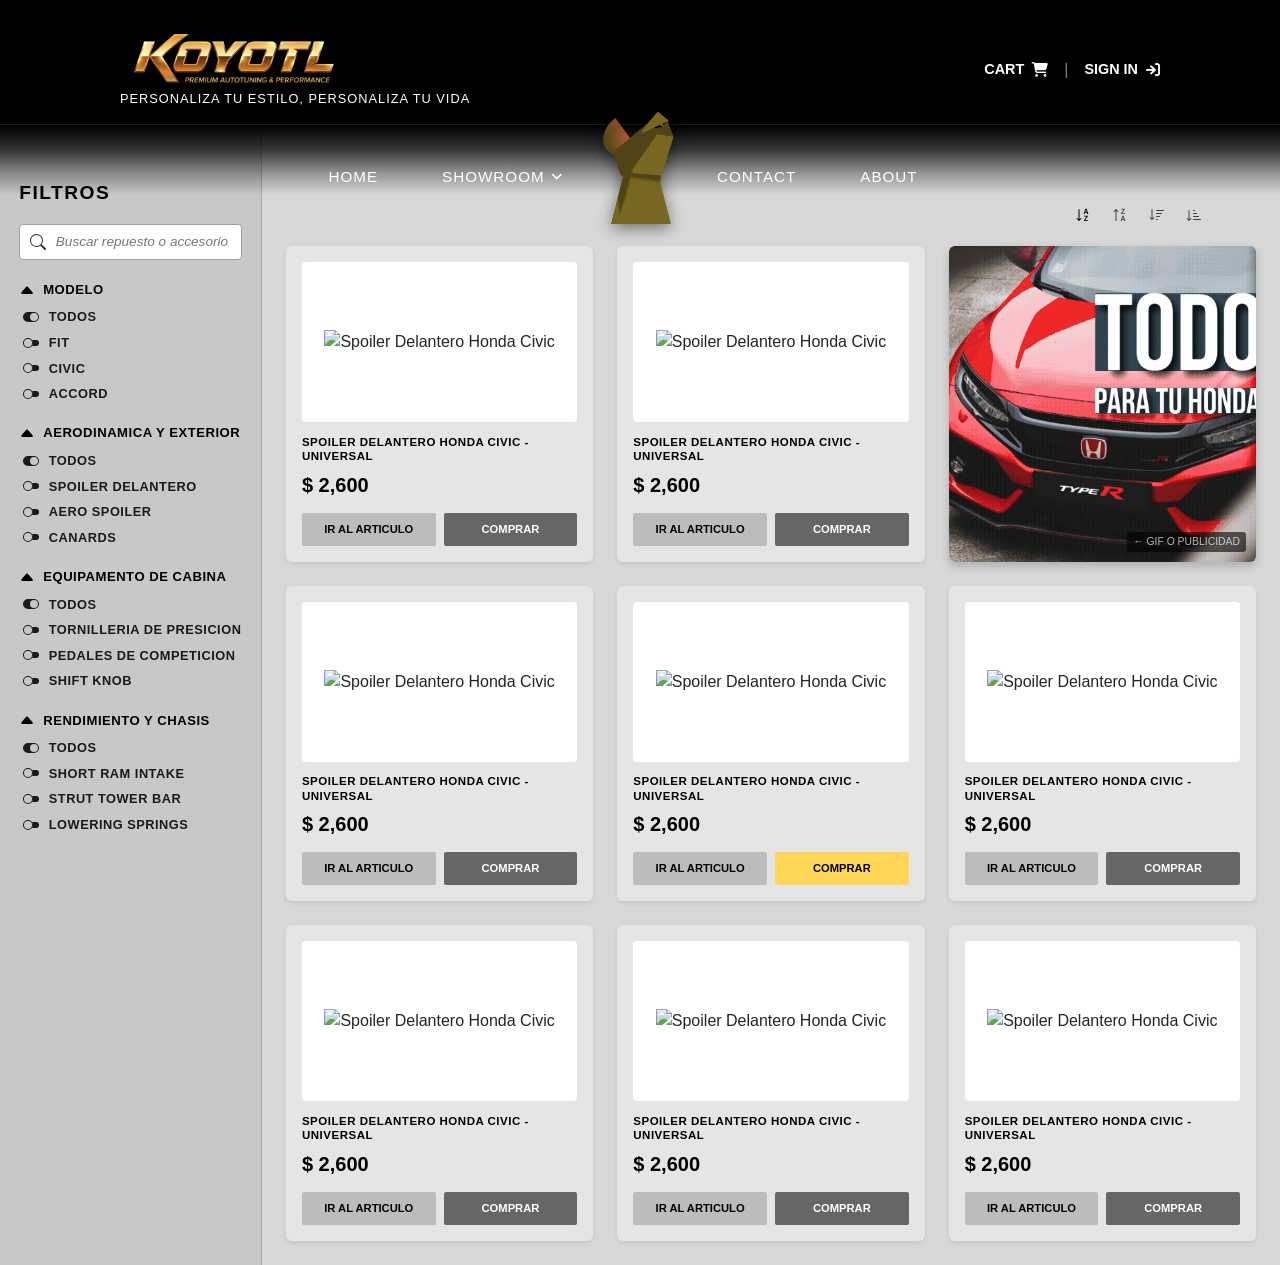
==== showroom.html @ 36fbeedf "avance general" ====
<!doctype html>
<html lang="en">
  <head>
    <meta charset="UTF-8" />
    <meta name="viewport" content="width=device-width, initial-scale=1.0" />
    <link
      rel="stylesheet"
      href="https://cdnjs.cloudflare.com/ajax/libs/font-awesome/6.5.1/css/all.min.css"
    />
    <link rel="stylesheet" href="css/bootstrap.min.css" />
    <link rel="stylesheet" href="css/styles.css" />
    <link rel="stylesheet" href="css/showroom.css" />
    <title>Showroom | koyotl</title>
  </head>
  <body>
    <header class="header-koyotl position-relative">
      <!-- ==========================================
       1. TOP BAR (Barra Negra Superior)
       ========================================== -->
      <div class="top-bar bg-black text-white py-3 px-4">
        <div
          class="container-fluid d-flex flex-column flex-md-row justify-content-between align-items-center gap-3 barra-content"
        >
          <!-- Lado Izquierdo: Logo Koyotl + Slogan -->
          <div
            class="contenedor-headerL d-flex flex-column align-items-center align-items-md-start"
          >
            <img
              class="koyotlHeader"
              src="img/home/KoyotlLogo.png"
              alt="Koyotl Logo"
            />
            <p class="slogan mb-0">
              Personaliza tu estilo, Personaliza tu vida
            </p>
          </div>

          <!-- Lado Derecho: Cart & Sign In -->
          <div class="contenedor-headerR d-flex align-items-center gap-3">
            <a href="#" class="enlace-top">
              CART <span class="fa-solid fa-cart-shopping icon"></span>
            </a>
            <span class="separadorEnlace">|</span>
            <a href="#" class="enlace-top">
              SIGN IN
              <span class="fa-solid fa-arrow-right-to-bracket icon"></span>
            </a>
          </div>
        </div>
      </div>

      <!-- ==========================================
       2. NAV FLOTANTE CON GRADIENTE
       ========================================== -->
      <nav class="nav-koyotl w-100">
        <div class="container-fluid contenedor-nav px-4 px-lg-5">
          <!-- Enlaces Izquierda -->
          <div class="navL">
            <a href="index.html" class="enlaces-nav">HOME</a>
            <a href="#" class="enlaces-nav">
              SHOWROOM <span class="fa-solid fa-angle-down icon-arrow"></span>
            </a>
          </div>

          <!-- Logo Central (Corta hacia arriba) -->
          <div class="contenedor-logo-center">
            <img
              class="logo"
              src="img/home/KoyotlCut.png"
              alt="Koyotl Emblem"
            />
          </div>

          <!-- Enlaces Derecha -->
          <div class="navR">
            <a href="#" class="enlaces-nav">CONTACT</a>
            <a href="#" class="enlaces-nav">ABOUT</a>
          </div>
        </div>
      </nav>
    </header>

    <div class="contenedor-showroom-layout d-flex">
      <!-- ==========================================
     BARRA LATERAL IZQUIERDA - FILTROS
     ========================================== -->
      <aside class="sidebar-filtros">
        <!-- Título de la sección -->
        <h2 class="titulo-filtros">FILTROS</h2>

        <!-- Caja de búsqueda por palabra clave -->
        <div class="caja-busqueda">
          <button type="button" class="btn-buscar" aria-label="Buscar">
            <svg
              xmlns="http://www.w3.org/2000/svg"
              width="16"
              height="16"
              fill="currentColor"
              class="bi bi-search"
              viewBox="0 0 16 16"
            >
              <path
                d="M11.742 10.344a6.5 6.5 0 1 0-1.397 1.398h-.001q.044.06.098.115l3.85 3.85a1 1 0 0 0 1.415-1.414l-3.85-3.85a1 1 0 0 0-.115-.1zM12 6.5a5.5 5.5 0 1 1-11 0 5.5 5.5 0 0 1 11 0"
              />
            </svg>
          </button>
          <input
            type="text"
            class="input-buscar"
            placeholder="Buscar repuesto o accesorio..."
            id="inputBuscador"
          />
        </div>

        <!-- Contenedor de Grupos de Filtros -->
        <div class="lista-grupos-filtros">
          <!-- ------------------------------------------
         GRUPO 1: MODELO
         ------------------------------------------ -->
          <div class="grupo-filtro" data-filter-group="modelo">
            <button type="button" class="encabezado-filtro">
              <svg
                xmlns="http://www.w3.org/2000/svg"
                width="16"
                height="16"
                fill="currentColor"
                class="bi bi-caret-up-fill"
                viewBox="0 0 16 16"
              >
                <path
                  d="m7.247 4.86-4.796 5.481c-.566.647-.106 1.659.753 1.659h9.592a1 1 0 0 0 .753-1.659l-4.796-5.48a1 1 0 0 0-1.506 0z"
                />
              </svg>
              <span>MODELO</span>
            </button>

            <ul class="opciones-filtro">
              <li class="item-filtro" data-filter-value="todos">
                <svg
                  xmlns="http://www.w3.org/2000/svg"
                  width="16"
                  height="16"
                  fill="currentColor"
                  class="bi bi-toggle-on"
                  viewBox="0 0 16 16"
                >
                  <path
                    d="M5 3a5 5 0 0 0 0 10h6a5 5 0 0 0 0-10zm6 9a4 4 0 1 1 0-8 4 4 0 0 1 0 8"
                  />
                </svg>
                <span class="texto-opcion">TODOS</span>
              </li>
              <li class="item-filtro" data-filter-value="fit">
                <svg
                  xmlns="http://www.w3.org/2000/svg"
                  width="16"
                  height="16"
                  fill="currentColor"
                  class="bi bi-toggle2-off"
                  viewBox="0 0 16 16"
                >
                  <path
                    d="M9 11c.628-.836 1-1.874 1-3a4.98 4.98 0 0 0-1-3h4a3 3 0 1 1 0 6z"
                  />
                  <path
                    d="M5 12a4 4 0 1 1 0-8 4 4 0 0 1 0 8m0 1A5 5 0 1 0 5 3a5 5 0 0 0 0 10"
                  />
                </svg>
                <span class="texto-opcion">FIT</span>
              </li>
              <li class="item-filtro" data-filter-value="civic">
                <svg
                  xmlns="http://www.w3.org/2000/svg"
                  width="16"
                  height="16"
                  fill="currentColor"
                  class="bi bi-toggle2-off"
                  viewBox="0 0 16 16"
                >
                  <path
                    d="M9 11c.628-.836 1-1.874 1-3a4.98 4.98 0 0 0-1-3h4a3 3 0 1 1 0 6z"
                  />
                  <path
                    d="M5 12a4 4 0 1 1 0-8 4 4 0 0 1 0 8m0 1A5 5 0 1 0 5 3a5 5 0 0 0 0 10"
                  />
                </svg>
                <span class="texto-opcion">CIVIC</span>
              </li>
              <li class="item-filtro" data-filter-value="accord">
                <svg
                  xmlns="http://www.w3.org/2000/svg"
                  width="16"
                  height="16"
                  fill="currentColor"
                  class="bi bi-toggle2-off"
                  viewBox="0 0 16 16"
                >
                  <path
                    d="M9 11c.628-.836 1-1.874 1-3a4.98 4.98 0 0 0-1-3h4a3 3 0 1 1 0 6z"
                  />
                  <path
                    d="M5 12a4 4 0 1 1 0-8 4 4 0 0 1 0 8m0 1A5 5 0 1 0 5 3a5 5 0 0 0 0 10"
                  />
                </svg>
                <span class="texto-opcion">ACCORD</span>
              </li>
            </ul>
          </div>

          <!-- ------------------------------------------
         GRUPO 2: AERODINÁMICA Y EXTERIOR
         ------------------------------------------ -->
          <div class="grupo-filtro" data-filter-group="aerodinamica">
            <button type="button" class="encabezado-filtro">
              <svg
                xmlns="http://www.w3.org/2000/svg"
                width="16"
                height="16"
                fill="currentColor"
                class="bi bi-caret-up-fill"
                viewBox="0 0 16 16"
              >
                <path
                  d="m7.247 4.86-4.796 5.481c-.566.647-.106 1.659.753 1.659h9.592a1 1 0 0 0 .753-1.659l-4.796-5.48a1 1 0 0 0-1.506 0z"
                />
              </svg>
              <span>AERODINAMICA Y EXTERIOR</span>
            </button>

            <ul class="opciones-filtro">
              <li class="item-filtro" data-filter-value="todos">
                <svg
                  xmlns="http://www.w3.org/2000/svg"
                  width="16"
                  height="16"
                  fill="currentColor"
                  class="bi bi-toggle-on"
                  viewBox="0 0 16 16"
                >
                  <path
                    d="M5 3a5 5 0 0 0 0 10h6a5 5 0 0 0 0-10zm6 9a4 4 0 1 1 0-8 4 4 0 0 1 0 8"
                  />
                </svg>
                <span class="texto-opcion">TODOS</span>
              </li>
              <li class="item-filtro" data-filter-value="spoiler-delantero">
                <svg
                  xmlns="http://www.w3.org/2000/svg"
                  width="16"
                  height="16"
                  fill="currentColor"
                  class="bi bi-toggle2-off"
                  viewBox="0 0 16 16"
                >
                  <path
                    d="M9 11c.628-.836 1-1.874 1-3a4.98 4.98 0 0 0-1-3h4a3 3 0 1 1 0 6z"
                  />
                  <path
                    d="M5 12a4 4 0 1 1 0-8 4 4 0 0 1 0 8m0 1A5 5 0 1 0 5 3a5 5 0 0 0 0 10"
                  />
                </svg>
                <span class="texto-opcion">SPOILER DELANTERO</span>
              </li>
              <li class="item-filtro" data-filter-value="aero-spoiler">
                <svg
                  xmlns="http://www.w3.org/2000/svg"
                  width="16"
                  height="16"
                  fill="currentColor"
                  class="bi bi-toggle2-off"
                  viewBox="0 0 16 16"
                >
                  <path
                    d="M9 11c.628-.836 1-1.874 1-3a4.98 4.98 0 0 0-1-3h4a3 3 0 1 1 0 6z"
                  />
                  <path
                    d="M5 12a4 4 0 1 1 0-8 4 4 0 0 1 0 8m0 1A5 5 0 1 0 5 3a5 5 0 0 0 0 10"
                  />
                </svg>
                <span class="texto-opcion">AERO SPOILER</span>
              </li>
              <li class="item-filtro" data-filter-value="canards">
                <svg
                  xmlns="http://www.w3.org/2000/svg"
                  width="16"
                  height="16"
                  fill="currentColor"
                  class="bi bi-toggle2-off"
                  viewBox="0 0 16 16"
                >
                  <path
                    d="M9 11c.628-.836 1-1.874 1-3a4.98 4.98 0 0 0-1-3h4a3 3 0 1 1 0 6z"
                  />
                  <path
                    d="M5 12a4 4 0 1 1 0-8 4 4 0 0 1 0 8m0 1A5 5 0 1 0 5 3a5 5 0 0 0 0 10"
                  />
                </svg>
                <span class="texto-opcion">CANARDS</span>
              </li>
            </ul>
          </div>

          <!-- ------------------------------------------
         GRUPO 3: EQUIPAMIENTO DE CABINA
         ------------------------------------------ -->
          <div class="grupo-filtro" data-filter-group="cabina">
            <button type="button" class="encabezado-filtro">
              <svg
                xmlns="http://www.w3.org/2000/svg"
                width="16"
                height="16"
                fill="currentColor"
                class="bi bi-caret-up-fill"
                viewBox="0 0 16 16"
              >
                <path
                  d="m7.247 4.86-4.796 5.481c-.566.647-.106 1.659.753 1.659h9.592a1 1 0 0 0 .753-1.659l-4.796-5.48a1 1 0 0 0-1.506 0z"
                />
              </svg>
              <span>EQUIPAMENTO DE CABINA</span>
            </button>

            <ul class="opciones-filtro">
              <li class="item-filtro" data-filter-value="todos">
                <svg
                  xmlns="http://www.w3.org/2000/svg"
                  width="16"
                  height="16"
                  fill="currentColor"
                  class="bi bi-toggle-on"
                  viewBox="0 0 16 16"
                >
                  <path
                    d="M5 3a5 5 0 0 0 0 10h6a5 5 0 0 0 0-10zm6 9a4 4 0 1 1 0-8 4 4 0 0 1 0 8"
                  />
                </svg>
                <span class="texto-opcion">TODOS</span>
              </li>
              <li class="item-filtro" data-filter-value="tornilleria">
                <svg
                  xmlns="http://www.w3.org/2000/svg"
                  width="16"
                  height="16"
                  fill="currentColor"
                  class="bi bi-toggle2-off"
                  viewBox="0 0 16 16"
                >
                  <path
                    d="M9 11c.628-.836 1-1.874 1-3a4.98 4.98 0 0 0-1-3h4a3 3 0 1 1 0 6z"
                  />
                  <path
                    d="M5 12a4 4 0 1 1 0-8 4 4 0 0 1 0 8m0 1A5 5 0 1 0 5 3a5 5 0 0 0 0 10"
                  />
                </svg>
                <span class="texto-opcion">TORNILLERIA DE PRESICION</span>
              </li>
              <li class="item-filtro" data-filter-value="pedales">
                <svg
                  xmlns="http://www.w3.org/2000/svg"
                  width="16"
                  height="16"
                  fill="currentColor"
                  class="bi bi-toggle2-off"
                  viewBox="0 0 16 16"
                >
                  <path
                    d="M9 11c.628-.836 1-1.874 1-3a4.98 4.98 0 0 0-1-3h4a3 3 0 1 1 0 6z"
                  />
                  <path
                    d="M5 12a4 4 0 1 1 0-8 4 4 0 0 1 0 8m0 1A5 5 0 1 0 5 3a5 5 0 0 0 0 10"
                  />
                </svg>
                <span class="texto-opcion">PEDALES DE COMPETICION</span>
              </li>
              <li class="item-filtro" data-filter-value="shift-knob">
                <svg
                  xmlns="http://www.w3.org/2000/svg"
                  width="16"
                  height="16"
                  fill="currentColor"
                  class="bi bi-toggle2-off"
                  viewBox="0 0 16 16"
                >
                  <path
                    d="M9 11c.628-.836 1-1.874 1-3a4.98 4.98 0 0 0-1-3h4a3 3 0 1 1 0 6z"
                  />
                  <path
                    d="M5 12a4 4 0 1 1 0-8 4 4 0 0 1 0 8m0 1A5 5 0 1 0 5 3a5 5 0 0 0 0 10"
                  />
                </svg>
                <span class="texto-opcion">SHIFT KNOB</span>
              </li>
            </ul>
          </div>

          <!-- ------------------------------------------
         GRUPO 4: RENDIMIENTO Y CHASIS
         ------------------------------------------ -->
          <div class="grupo-filtro" data-filter-group="rendimiento">
            <button type="button" class="encabezado-filtro">
              <svg
                xmlns="http://www.w3.org/2000/svg"
                width="16"
                height="16"
                fill="currentColor"
                class="bi bi-caret-up-fill"
                viewBox="0 0 16 16"
              >
                <path
                  d="m7.247 4.86-4.796 5.481c-.566.647-.106 1.659.753 1.659h9.592a1 1 0 0 0 .753-1.659l-4.796-5.48a1 1 0 0 0-1.506 0z"
                />
              </svg>
              <span>RENDIMIENTO Y CHASIS</span>
            </button>

            <ul class="opciones-filtro">
              <li class="item-filtro" data-filter-value="todos">
                <svg
                  xmlns="http://www.w3.org/2000/svg"
                  width="16"
                  height="16"
                  fill="currentColor"
                  class="bi bi-toggle-on"
                  viewBox="0 0 16 16"
                >
                  <path
                    d="M5 3a5 5 0 0 0 0 10h6a5 5 0 0 0 0-10zm6 9a4 4 0 1 1 0-8 4 4 0 0 1 0 8"
                  />
                </svg>
                <span class="texto-opcion">TODOS</span>
              </li>
              <li class="item-filtro" data-filter-value="short-ram-intake">
                <svg
                  xmlns="http://www.w3.org/2000/svg"
                  width="16"
                  height="16"
                  fill="currentColor"
                  class="bi bi-toggle2-off"
                  viewBox="0 0 16 16"
                >
                  <path
                    d="M9 11c.628-.836 1-1.874 1-3a4.98 4.98 0 0 0-1-3h4a3 3 0 1 1 0 6z"
                  />
                  <path
                    d="M5 12a4 4 0 1 1 0-8 4 4 0 0 1 0 8m0 1A5 5 0 1 0 5 3a5 5 0 0 0 0 10"
                  />
                </svg>
                <span class="texto-opcion">SHORT RAM INTAKE</span>
              </li>
              <li class="item-filtro" data-filter-value="strut-tower-bar">
                <svg
                  xmlns="http://www.w3.org/2000/svg"
                  width="16"
                  height="16"
                  fill="currentColor"
                  class="bi bi-toggle2-off"
                  viewBox="0 0 16 16"
                >
                  <path
                    d="M9 11c.628-.836 1-1.874 1-3a4.98 4.98 0 0 0-1-3h4a3 3 0 1 1 0 6z"
                  />
                  <path
                    d="M5 12a4 4 0 1 1 0-8 4 4 0 0 1 0 8m0 1A5 5 0 1 0 5 3a5 5 0 0 0 0 10"
                  />
                </svg>
                <span class="texto-opcion">STRUT TOWER BAR</span>
              </li>
              <li class="item-filtro" data-filter-value="lowering-springs">
                <svg
                  xmlns="http://www.w3.org/2000/svg"
                  width="16"
                  height="16"
                  fill="currentColor"
                  class="bi bi-toggle2-off"
                  viewBox="0 0 16 16"
                >
                  <path
                    d="M9 11c.628-.836 1-1.874 1-3a4.98 4.98 0 0 0-1-3h4a3 3 0 1 1 0 6z"
                  />
                  <path
                    d="M5 12a4 4 0 1 1 0-8 4 4 0 0 1 0 8m0 1A5 5 0 1 0 5 3a5 5 0 0 0 0 10"
                  />
                </svg>
                <span class="texto-opcion">LOWERING SPRINGS</span>
              </li>
            </ul>
          </div>
        </div>
      </aside>
      <!-- ==========================================
     PANEL CENTRAL - GRID DE PRODUCTOS SHOWROOM
     ========================================== -->
      <section class="panel-productos">
        <!-- Barra superior de ordenamiento / controles -->
        <div
          class="top-bar-productos d-flex justify-content-end align-items-center mb-3"
        >
          <div class="controles-vista">
            <button
              type="button"
              class="btn-vista active"
              title="Vista de cuadrícula"
            >
              <svg
                xmlns="http://www.w3.org/2000/svg"
                width="16"
                height="16"
                fill="currentColor"
                class="bi bi-sort-alpha-down"
                viewBox="0 0 16 16"
              >
                <path
                  fill-rule="evenodd"
                  d="M10.082 5.629 9.664 7H8.598l1.789-5.332h1.234L13.402 7h-1.12l-.419-1.371zm1.57-.785L11 2.687h-.047l-.652 2.157z"
                />
                <path
                  d="M12.96 14H9.028v-.691l2.579-3.72v-.054H9.098v-.867h3.785v.691l-2.567 3.72v.054h2.645zM4.5 2.5a.5.5 0 0 0-1 0v9.793l-1.146-1.147a.5.5 0 0 0-.708.708l2 1.999.007.007a.497.497 0 0 0 .7-.006l2-2a.5.5 0 0 0-.707-.708L4.5 12.293z"
                />
              </svg>
            </button>
            <button type="button" class="btn-vista" title="Vista de lista">
              <svg
                xmlns="http://www.w3.org/2000/svg"
                width="16"
                height="16"
                fill="currentColor"
                class="bi bi-sort-alpha-up-alt"
                viewBox="0 0 16 16"
              >
                <path
                  d="M12.96 7H9.028v-.691l2.579-3.72v-.054H9.098v-.867h3.785v.691l-2.567 3.72v.054h2.645z"
                />
                <path
                  fill-rule="evenodd"
                  d="M10.082 12.629 9.664 14H8.598l1.789-5.332h1.234L13.402 14h-1.12l-.419-1.371zm1.57-.785L11 9.688h-.047l-.652 2.156z"
                />
                <path
                  d="M4.5 13.5a.5.5 0 0 1-1 0V3.707L2.354 4.854a.5.5 0 1 1-.708-.708l2-1.999.007-.007a.5.5 0 0 1 .7.006l2 2a.5.5 0 1 1-.707.708L4.5 3.707z"
                />
              </svg>
            </button>
            <button type="button" class="btn-vista" title="Ordenar por precio">
              <svg
                xmlns="http://www.w3.org/2000/svg"
                width="16"
                height="16"
                fill="currentColor"
                class="bi bi-sort-down"
                viewBox="0 0 16 16"
              >
                <path
                  d="M3.5 2.5a.5.5 0 0 0-1 0v8.793l-1.146-1.147a.5.5 0 0 0-.708.708l2 1.999.007.007a.497.497 0 0 0 .7-.006l2-2a.5.5 0 0 0-.707-.708L3.5 11.293zm3.5 1a.5.5 0 0 1 .5-.5h7a.5.5 0 0 1 0 1h-7a.5.5 0 0 1-.5-.5M7.5 6a.5.5 0 0 0 0 1h5a.5.5 0 0 0 0-1zm0 3a.5.5 0 0 0 0 1h3a.5.5 0 0 0 0-1zm0 3a.5.5 0 0 0 0 1h1a.5.5 0 0 0 0-1z"
                />
              </svg>
            </button>
            <button type="button" class="btn-vista" title="Ordenar por precio">
              <svg
                xmlns="http://www.w3.org/2000/svg"
                width="16"
                height="16"
                fill="currentColor"
                class="bi bi-sort-down-alt"
                viewBox="0 0 16 16"
              >
                <path
                  d="M3.5 3.5a.5.5 0 0 0-1 0v8.793l-1.146-1.147a.5.5 0 0 0-.708.708l2 1.999.007.007a.497.497 0 0 0 .7-.006l2-2a.5.5 0 0 0-.707-.708L3.5 12.293zm4 .5a.5.5 0 0 1 0-1h1a.5.5 0 0 1 0 1zm0 3a.5.5 0 0 1 0-1h3a.5.5 0 0 1 0 1zm0 3a.5.5 0 0 1 0-1h5a.5.5 0 0 1 0 1zM7 12.5a.5.5 0 0 0 .5.5h7a.5.5 0 0 0 0-1h-7a.5.5 0 0 0-.5.5"
                />
              </svg>
            </button>
          </div>
        </div>

        <!-- Contenedor Principal del Grid (3 Columnas) -->
        <div class="grid-productos">
          <!-- ------------------------------------------
         TARJETA DE PRODUCTO 1
         ------------------------------------------ -->
          <article
            class="tarjeta-producto"
            data-product-id="101"
            data-precio="2600"
          >
            <div class="contenedor-foto">
              <img
                src="img/showroom/spoiler-civic.png"
                alt="Spoiler Delantero Honda Civic"
                class="img-producto"
              />
            </div>
            <div class="info-producto">
              <h3 class="nombre-producto">
                SPOILER DELANTERO HONDA CIVIC - UNIVERSAL
              </h3>
              <p class="precio-producto">$ 2,600</p>
              <div class="acciones-producto">
                <a href="#articulo-101" class="btn-accion btn-secundario"
                  >IR AL ARTICULO</a
                >
                <button type="button" class="btn-accion btn-comprar">
                  COMPRAR
                </button>
              </div>
            </div>
          </article>

          <!-- ------------------------------------------
         TARJETA DE PRODUCTO 2
         ------------------------------------------ -->
          <article
            class="tarjeta-producto"
            data-product-id="102"
            data-precio="2600"
          >
            <div class="contenedor-foto">
              <img
                src="img/showroom/spoiler-civic.png"
                alt="Spoiler Delantero Honda Civic"
                class="img-producto"
              />
            </div>
            <div class="info-producto">
              <h3 class="nombre-producto">
                SPOILER DELANTERO HONDA CIVIC - UNIVERSAL
              </h3>
              <p class="precio-producto">$ 2,600</p>
              <div class="acciones-producto">
                <a href="#articulo-102" class="btn-accion btn-secundario"
                  >IR AL ARTICULO</a
                >
                <button type="button" class="btn-accion btn-comprar">
                  COMPRAR
                </button>
              </div>
            </div>
          </article>

          <!-- ------------------------------------------
         TARJETA DE BANNER PROMOCIONAL (PUBLICIDAD)
         ------------------------------------------ -->
          <article class="tarjeta-promo">
            <img
              src="img/gif/ad.gif"
              alt="Todo para tu Honda Type R"
              class="img-promo"
            />
            <div class="overlay-promo"></div>
            <span class="etiqueta-publicidad">&larr; GIF O PUBLICIDAD</span>
          </article>

          <!-- ------------------------------------------
         TARJETA DE PRODUCTO 3
         ------------------------------------------ -->
          <article
            class="tarjeta-producto"
            data-product-id="103"
            data-precio="2600"
          >
            <div class="contenedor-foto">
              <img
                src="img/showroom/spoiler-civic.png"
                alt="Spoiler Delantero Honda Civic"
                class="img-producto"
              />
            </div>
            <div class="info-producto">
              <h3 class="nombre-producto">
                SPOILER DELANTERO HONDA CIVIC - UNIVERSAL
              </h3>
              <p class="precio-producto">$ 2,600</p>
              <div class="acciones-producto">
                <a href="#articulo-103" class="btn-accion btn-secundario"
                  >IR AL ARTICULO</a
                >
                <button type="button" class="btn-accion btn-comprar">
                  COMPRAR
                </button>
              </div>
            </div>
          </article>

          <!-- ------------------------------------------
         TARJETA DE PRODUCTO 4 (CON BOTÓN DESTACADO/DORADO)
         ------------------------------------------ -->
          <article
            class="tarjeta-producto"
            data-product-id="104"
            data-precio="2600"
          >
            <div class="contenedor-foto">
              <img
                src="img/showroom/spoiler-civic.png"
                alt="Spoiler Delantero Honda Civic"
                class="img-producto"
              />
            </div>
            <div class="info-producto">
              <h3 class="nombre-producto">
                SPOILER DELANTERO HONDA CIVIC - UNIVERSAL
              </h3>
              <p class="precio-producto">$ 2,600</p>
              <div class="acciones-producto">
                <a href="#articulo-104" class="btn-accion btn-secundario"
                  >IR AL ARTICULO</a
                >
                <button type="button" class="btn-accion btn-comprar destacao">
                  COMPRAR
                </button>
              </div>
            </div>
          </article>

          <!-- ------------------------------------------
         TARJETA DE PRODUCTO 5
         ------------------------------------------ -->
          <article
            class="tarjeta-producto"
            data-product-id="105"
            data-precio="2600"
          >
            <div class="contenedor-foto">
              <img
                src="img/showroom/spoiler-civic.png"
                alt="Spoiler Delantero Honda Civic"
                class="img-producto"
              />
            </div>
            <div class="info-producto">
              <h3 class="nombre-producto">
                SPOILER DELANTERO HONDA CIVIC - UNIVERSAL
              </h3>
              <p class="precio-producto">$ 2,600</p>
              <div class="acciones-producto">
                <a href="#articulo-105" class="btn-accion btn-secundario"
                  >IR AL ARTICULO</a
                >
                <button type="button" class="btn-accion btn-comprar">
                  COMPRAR
                </button>
              </div>
            </div>
          </article>

          <!-- ------------------------------------------
         TARJETA DE PRODUCTO 6
         ------------------------------------------ -->
          <article
            class="tarjeta-producto"
            data-product-id="106"
            data-precio="2600"
          >
            <div class="contenedor-foto">
              <img
                src="img/showroom/spoiler-civic.png"
                alt="Spoiler Delantero Honda Civic"
                class="img-producto"
              />
            </div>
            <div class="info-producto">
              <h3 class="nombre-producto">
                SPOILER DELANTERO HONDA CIVIC - UNIVERSAL
              </h3>
              <p class="precio-producto">$ 2,600</p>
              <div class="acciones-producto">
                <a href="#articulo-106" class="btn-accion btn-secundario"
                  >IR AL ARTICULO</a
                >
                <button type="button" class="btn-accion btn-comprar">
                  COMPRAR
                </button>
              </div>
            </div>
          </article>

          <!-- ------------------------------------------
         TARJETA DE PRODUCTO 7
         ------------------------------------------ -->
          <article
            class="tarjeta-producto"
            data-product-id="107"
            data-precio="2600"
          >
            <div class="contenedor-foto">
              <img
                src="img/showroom/spoiler-civic.png"
                alt="Spoiler Delantero Honda Civic"
                class="img-producto"
              />
            </div>
            <div class="info-producto">
              <h3 class="nombre-producto">
                SPOILER DELANTERO HONDA CIVIC - UNIVERSAL
              </h3>
              <p class="precio-producto">$ 2,600</p>
              <div class="acciones-producto">
                <a href="#articulo-107" class="btn-accion btn-secundario"
                  >IR AL ARTICULO</a
                >
                <button type="button" class="btn-accion btn-comprar">
                  COMPRAR
                </button>
              </div>
            </div>
          </article>

          <!-- ------------------------------------------
         TARJETA DE PRODUCTO 8
         ------------------------------------------ -->
          <article
            class="tarjeta-producto"
            data-product-id="108"
            data-precio="2600"
          >
            <div class="contenedor-foto">
              <img
                src="img/showroom/spoiler-civic.png"
                alt="Spoiler Delantero Honda Civic"
                class="img-producto"
              />
            </div>
            <div class="info-producto">
              <h3 class="nombre-producto">
                SPOILER DELANTERO HONDA CIVIC - UNIVERSAL
              </h3>
              <p class="precio-producto">$ 2,600</p>
              <div class="acciones-producto">
                <a href="#articulo-108" class="btn-accion btn-secundario"
                  >IR AL ARTICULO</a
                >
                <button type="button" class="btn-accion btn-comprar">
                  COMPRAR
                </button>
              </div>
            </div>
          </article>
        </div>
      </section>
    </div>
  </body>
</html>
---- css/styles.css ----
:root {
  --color-textoClaro: #ffffff;
  --color-textoOscuro: #000000;
  --color-destacado: #876700;
  --color-destacado-claro: #ffd757;
}

body {
  font-family: 'inter', sans-serif;
}

header.header-koyotl {
  /* ------------------------------------------
     1. ESTILOS TOP BAR
     ------------------------------------------ */
  .top-bar {
    border-bottom: 1px solid rgba(255, 255, 255, 0.1);

    .koyotlHeader {
      width: 230px; /* Tamaño controlado del logo superior */
      height: auto;
    }

    .barra-content {
      padding: 0rem 6rem;
      margin-top: 1rem;
    }

    .slogan {
      text-transform: uppercase;
      font-weight: 200;
      font-size: 0.8rem;
      letter-spacing: 1px;
      color: var(--color-textoClaro);
      margin-top: 0.25rem;
    }

    .enlace-top {
      color: var(--color-textoClaro);
      text-decoration: none;
      font-weight: 600;
      font-size: 0.9rem;
      display: inline-flex;
      align-items: center;
      gap: 0.5rem;
      transition: color 0.3s ease;

      &:hover {
        color: var(--color-destacado);
      }
    }

    .separadorEnlace {
      color: rgba(255, 255, 255, 0.5);
      font-weight: 300;
    }
  }

  /* ------------------------------------------
     2. ESTILOS NAVBAR Y GRADIENTE
     ------------------------------------------ */
  nav.nav-koyotl {
    position: absolute;
    left: 0;
    top: 100%; /* Se posiciona exactamente debajo de la top-bar */
    z-index: 20; /* Asegura que quede por encima del banner */

    /* Degradado de negro a transparente */
    background: linear-gradient(
      to bottom,
      rgba(0, 0, 0, 1) 0%,
      rgba(0, 0, 0, 0.75) 35%,
      rgba(0, 0, 0, 0.3) 70%,
      rgba(0, 0, 0, 0) 100%
    );

    .contenedor-nav {
      display: grid;
      grid-template-columns: 1fr auto 1fr; /* 3 columnas: Izquierda, Logo, Derecha */
      align-items: center;
      height: 70px;

      /* Bloques de Enlaces Izquierda y Derecha */
      .navL,
      .navR {
        display: flex;
        align-items: center;
        gap: 4rem; /* Espaciado entre links */
      }

      .navL {
        justify-content: flex-end;
        padding-right: 2rem;
      }

      .navR {
        justify-content: flex-start;
        padding-left: 2rem;
      }

      /* Estilo de los Enlaces del Nav */
      .enlaces-nav {
        text-decoration: none;
        color: var(--color-textoClaro);
        font-weight: 200;
        font-size: 0.95rem;
        letter-spacing: 1px;
        padding-bottom: 6px;
        border-bottom: 4px solid transparent; /* Reserva el espacio para la barra dorada */
        transition: all 0.3s ease;
        display: inline-flex;
        align-items: center;

        .icon-arrow {
          font-size: 0.8rem;
          margin-left: 0.4rem;
        }

        /* Hover y Estado Activo */
        &:hover,
        &.active {
          color: var(--color-destacado-claro);
          border-bottom-color: var(--color-destacado); /* Línea dorada */
        }
      }

      /* Contenedor del Logo Central */
      .contenedor-logo-center {
        display: flex;
        justify-content: center;
        align-items: center;

        .logo {
          width: 90px;
          height: auto;
          /* Sube el logo para que sobrepase la barra del nav y monte ligeramente hacia arriba */
          transform: translateY(-15px);
          filter: drop-shadow(0px 4px 8px rgba(0, 0, 0, 0.5));
          transition: transform 0.3s ease;
        }
      }
    }
  }
}

/* Banner */

main {
  .contenedor-main {
    /* Define un Grid de una sola celda compartida */
    display: grid;
    grid-template-areas: 'capa-unica';
    width: 100%;
    height: 100vh; /* Ocupa el 100% del alto de la pantalla del usuario */
    overflow: hidden; /* Corta cualquier posible desbordamiento */
    position: relative;

    /* Ambos elementos comparten la misma posición en la cuadrícula */
    .Banner,
    .contenedor-enlacesBanner {
      grid-area: capa-unica;
    }

    /* ------------------------------------------
       1. IMAGEN DE FONDO (.Banner)
       ------------------------------------------ */
    .Banner {
      width: 100%;
      height: 100vh;
      object-fit: cover; /* Mantiene la proporción de la imagen sin deformar */
      object-position: center; /* Centra el encuadre del vehículo */
    }

    /* ------------------------------------------
       2. CONTENEDOR DE ENLACES INFERIORES
       ------------------------------------------ */
    .contenedor-enlacesBanner {
      display: flex;
      justify-self: center; /* Centra el bloque horizontalmente en el grid */
      align-self: flex-end; /* Empuja los enlaces hacia el fondo del banner */
      align-items: center;
      justify-content: center;
      height: 120px;
      width: min(
        95%,
        1200px
      ); /* Responsivo: máximo 1200px, pero 95% en pantallas chicas */
      padding-bottom: 0rem; /* Separación respecto al borde inferior */
      z-index: 5;

      /* Estilo de los links (Aerodinámica, Cabina, Rendimiento) */
      .enlacesInferiores {
        flex: 1; /* Ocupan exactamente el mismo ancho cada uno */
        display: inline-flex;
        position: relative;
        align-items: center;
        justify-content: center;
        text-align: center;
        color: var(--color-textoClaro);
        font-weight: 700;
        font-size: clamp(
          0.85rem,
          1.2vw,
          1.1rem
        ); /* Tamaño de fuente fluido según pantalla */
        text-transform: uppercase;
        letter-spacing: 1px;
        text-decoration: none;
        height: 100%;
        padding: 0 1rem;
        white-space: nowrap; /* Evita que el texto se rompa en dos líneas */
        z-index: 1;
        transition: color 0.3s ease;

        /* Gradiente oscuro que aparece al hacer Hover */
        &::before {
          content: '';
          position: absolute;
          inset: 0; /* Ocupa el 100% de la caja del enlace */
          background: linear-gradient(
            to top,
            rgba(0, 0, 0, 0.85) 0%,
            rgba(0, 0, 0, 0.4) 60%,
            rgba(0, 0, 0, 0) 100%
          );
          opacity: 0; /* Invisible por defecto */
          transition: opacity 0.35s ease;
          z-index: -1; /* Detrás del texto del enlace */
          border-radius: 6px;
        }

        /* Hover / Estado Activo */
        &:hover {
          color: var(--color-destacado-claro); /* Cambia a tono dorado claro */

          &::before {
            opacity: 1; /* Hace visible el gradiente progresivamente */
          }
        }
      }

      /* Separadores verticales (|) */
      .separadorEnlaceInferior {
        display: inline-flex;
        align-items: center;
        color: rgba(255, 255, 255, 0.6);
        font-size: 2.5rem;
        font-weight: 200;
        user-select: none; /* Evita que el usuario seleccione la barra como texto */
      }
    }
  }
}

/* ------------------------------------------
   3. ESTILOS SECCIÓN SHOWROOM / PRESENTACIÓN
   ------------------------------------------ */
section.contenedor-seccion {
  background-color: #0b0b0b; /* Fondo oscuro elegante */
  color: var(--color-textoClaro);
  position: relative;

  /* ------------------------------------------
     A. ENCABEZADO E INTRODUCCIÓN
     ------------------------------------------ */
  .intro-koyotl {
    max-width: 800px;
    margin: 0 auto;

    .subtitulo-seccion {
      color: var(--color-destacado-claro);
      text-transform: uppercase;
      font-size: 0.85rem;
      letter-spacing: 2px;
      font-weight: 700;
      display: block;
      margin-bottom: 0.5rem;
    }

    .titulo-seccion {
      font-size: clamp(1.6rem, 2.5vw, 2.2rem);
      font-weight: 800;
      text-transform: uppercase;
      letter-spacing: 1px;
      margin-bottom: 0;
    }

    .linea-decorativa {
      width: 70px;
      height: 3px;
      background-color: var(--color-destacado);
      border-radius: 2px;
    }

    .descripcion-seccion {
      color: rgba(255, 255, 255, 0.8);
      font-size: 1.05rem;
      line-height: 1.6;

      strong {
        color: var(--color-destacado-claro);
      }
    }
  }

  /* ------------------------------------------
     B. GRID DE TARJETAS
     ------------------------------------------ */
  .grid-showroom {
    display: grid;
    grid-template-columns: repeat(auto-fit, minmax(300px, 1fr));
    gap: 2rem;
    align-items: stretch; /* Mantiene todas las tarjetas de la misma altura */
  }

  /* ------------------------------------------
     C. ESTILO DE CADA TARJETA
     ------------------------------------------ */
  .tarjeta-showroom {
    background-color: #141414;
    border: 1px solid rgba(255, 255, 255, 0.08);
    border-radius: 10px;
    overflow: hidden;
    display: flex;
    flex-direction: column;
    transition:
      transform 0.35s ease,
      border-color 0.35s ease,
      box-shadow 0.35s ease;

    /* 1. Imagen y Efecto Zoom */
    .contenedor-imagen {
      position: relative;
      height: 220px;
      overflow: hidden;

      .img-tarjeta {
        width: 100%;
        height: 100%;
        object-fit: cover;
        transition: transform 0.5s ease;
      }

      .overlay-tarjeta {
        position: absolute;
        inset: 0;
        background: linear-gradient(
          to top,
          #141414 0%,
          rgba(20, 20, 20, 0.2) 60%,
          rgba(0, 0, 0, 0) 100%
        );
      }
    }

    /* .img_cabin {
      object-position: top;
    } */

    /* 2. Cuerpo del Contenido */
    .contenido-tarjeta {
      padding: 1.5rem;
      display: flex;
      flex-direction: column;
      flex-grow: 1; /* Permite que el botón quede alineado al final */

      .categoria-tag {
        font-size: 0.75rem;
        text-transform: uppercase;
        letter-spacing: 1.5px;
        color: var(--color-destacado-claro);
        font-weight: 600;
        margin-bottom: 0.4rem;
      }

      .titulo-tarjeta {
        font-size: 1.3rem;
        font-weight: 700;
        color: var(--color-textoClaro);
        margin-bottom: 0.75rem;
      }

      .texto-tarjeta {
        font-size: 0.92rem;
        color: rgba(255, 255, 255, 0.7);
        line-height: 1.5;
        margin-bottom: 1.5rem;
        flex-grow: 1;
      }

      /* Botón Estilizado */
      .boton-koyotl {
        display: inline-flex;
        align-items: center;
        justify-content: center;
        gap: 0.5rem;
        padding: 0.7rem 1.2rem;
        background-color: transparent;
        border: 1px solid var(--color-destacado);
        color: var(--color-textoClaro);
        text-decoration: none;
        font-weight: 600;
        font-size: 0.88rem;
        text-transform: uppercase;
        letter-spacing: 1px;
        border-radius: 5px;
        transition: all 0.3s ease;

        .icon-btn {
          font-size: 0.8rem;
          transition: transform 0.3s ease;
        }

        &:hover {
          background-color: var(--color-destacado);
          color: #000000;

          .icon-btn {
            transform: translateX(4px); /* Desplaza la flecha a la derecha */
          }
        }
      }
    }

    /* HOVER GENERAL DE LA TARJETA */
    &:hover {
      transform: translateY(-6px);
      border-color: var(--color-destacado);
      box-shadow: 0 10px 25px rgba(135, 103, 0, 0.25);

      .contenedor-imagen .img-tarjeta {
        transform: scale(1.08); /* Aplica el efecto de acercamiento a la foto */
      }
    }
  }
}
---- css/showroom.css ----
/* ==========================================
   ESTILOS BARRA LATERAL IZQUIERDA - SHOWROOM
   ========================================== */
aside.sidebar-filtros {
  width: 280px;
  min-width: 260px;
  background-color: #c8c8c8; /* Fondo gris claro metálico según maqueta */
  color: #000000;
  padding: 3.5rem 1.2rem;
  border-right: 1px solid rgba(0, 0, 0, 0.15);
  display: flex;
  flex-direction: column;
  gap: 1.25rem;

  /* Título principal "FILTROS" */
  .titulo-filtros {
    font-size: 1.2rem;
    font-weight: 800;
    letter-spacing: 1.5px;
    text-transform: uppercase;
    color: #000000;
    margin: 0;
  }

  /* Input de Búsqueda */
  .caja-busqueda {
    display: flex;
    align-items: center;
    background-color: #ffffff;
    border: 1px solid #a0a0a0;
    border-radius: 4px;
    padding: 0.35rem 0.6rem;
    gap: 0.5rem;

    .btn-buscar {
      background: none;
      border: none;
      padding: 0;
      color: #333333;
      display: flex;
      align-items: center;
      cursor: pointer;
      font-size: 1.05rem;

      &:hover {
        color: var(--color-destacado);
      }
    }

    .input-buscar {
      border: none;
      outline: none;
      background: transparent;
      width: 100%;
      font-size: 0.85rem;
      color: #000000;

      &::placeholder {
        color: #777777;
        font-style: italic;
      }
    }
  }

  /* Lista de Grupos */
  .lista-grupos-filtros {
    display: flex;
    flex-direction: column;
    gap: 1.25rem;
  }

  /* Cada grupo desplegable (Accordion Header) */
  .grupo-filtro {
    display: flex;
    flex-direction: column;
    gap: 0.5rem;

    .encabezado-filtro {
      display: flex;
      align-items: center;
      gap: 0.5rem;
      background: none;
      border: none;
      padding: 0;
      font-size: 0.82rem;
      font-weight: 800;
      color: #000000;
      text-transform: uppercase;
      letter-spacing: 0.5px;
      cursor: pointer;
      text-align: left;

      .icono-flecha {
        font-size: 0.75rem;
        transition: transform 0.3s ease;
      }

      /* &:hover {
        color: var(--color-destacado);
      } */
    }

    /* Sublista de opciones */
    .opciones-filtro {
      list-style: none;
      padding: 0;
      margin: 0;
      display: flex;
      flex-direction: column;
      gap: 0.4rem;
      padding-left: 0.25rem;

      .item-filtro {
        display: flex;
        align-items: center;
        gap: 0.6rem;
        font-size: 0.8rem;
        font-weight: 600;
        color: #1a1a1a;
        cursor: pointer;
        user-select: none;
        transition: color 0.2s ease;

        .icono-toggle {
          font-size: 1.15rem;
          color: #333333;
          transition:
            color 0.2s ease,
            transform 0.2s ease;
        }

        .texto-opcion {
          letter-spacing: 0.5px;
        }

        /* Hover sobre la opción */
        &:hover {
          color: var(--color-destacado);

          .icono-toggle {
            color: var(--color-destacado);
          }
        }

        /* Estado Activo (Cuando el filtro está seleccionado) */
        &.activo {
          color: #000000;
          font-weight: 800;

          .icono-toggle {
            color: var(
              --color-destacado
            ); /* Color dorado / destacado para el toggle ON */
          }
        }
      }
    }
  }
}

.contenedor-showroom-layout {
  display: flex;
  width: 100%;
  min-height: calc(100vh - 140px); /* Ocupa el alto restante de la pantalla */
  background-color: #d8d8d8;
}

/* ==========================================
   ESTILOS PANEL CENTRAL DE PRODUCTOS SHOWROOM
   ========================================== */
section.panel-productos {
  flex-grow: 1;
  background-color: #d8d8d8; /* Fondo gris neutro detrás del grid */
  padding: 1.5rem;

  /* 1. Barra de Controles Superior */
  .top-bar-productos {
    margin: 3rem;
    .controles-vista {
      display: flex;
      gap: 0.5rem;

      .btn-vista {
        background: transparent;
        border: none;
        color: #444444;
        font-size: 1.1rem;
        cursor: pointer;
        padding: 0.2rem 0.4rem;
        transition: color 0.2s ease;

        &:hover,
        &.active {
          color: #000000;
        }
      }
    }
  }

  /* 2. Grid de 3 Columnas */
  .grid-productos {
    display: grid;
    grid-template-columns: repeat(3, 1fr);
    gap: 1.5rem;

    /* Responsivo para tablets y pantallas pequeñas */
    @media (max-width: 1100px) {
      grid-template-columns: repeat(2, 1fr);
    }
    @media (max-width: 650px) {
      grid-template-columns: 1fr;
    }
  }

  /* ------------------------------------------
     3. TARJETA DE PRODUCTO STANDARD
     ------------------------------------------ */
  .tarjeta-producto {
    background-color: #e5e5e5; /* Color del marco/caja según boceto */
    border-radius: 6px;
    padding: 1rem;
    display: flex;
    flex-direction: column;
    justify-content: space-between;
    box-shadow: 0 2px 5px rgba(0, 0, 0, 0.08);
    transition:
      transform 0.25s ease,
      box-shadow 0.25s ease;

    &:hover {
      transform: translateY(-3px);
      box-shadow: 0 6px 12px rgba(0, 0, 0, 0.15);
    }

    /* Foto del producto */
    .contenedor-foto {
      background-color: #ffffff;
      border-radius: 4px;
      height: 160px;
      display: flex;
      align-items: center;
      justify-content: center;
      padding: 0.75rem;
      margin-bottom: 0.8rem;

      .img-producto {
        max-width: 100%;
        max-height: 100%;
        object-fit: contain;
      }
    }

    /* Información de texto */
    .info-producto {
      display: flex;
      flex-direction: column;

      .nombre-producto {
        font-size: 0.72rem;
        font-weight: 800;
        color: #000000;
        text-transform: uppercase;
        letter-spacing: 0.5px;
        margin-bottom: 0.4rem;
        line-height: 1.25;
      }

      .precio-producto {
        font-size: 1.25rem;
        font-weight: 800;
        color: #000000;
        margin-bottom: 0.8rem;
      }

      /* Grupo de Botones */
      .acciones-producto {
        display: flex;
        gap: 0.5rem;

        .btn-accion {
          flex: 1;
          display: inline-flex;
          align-items: center;
          justify-content: center;
          font-size: 0.7rem;
          font-weight: 700;
          text-transform: uppercase;
          text-decoration: none;
          padding: 0.5rem 0.2rem;
          border-radius: 2px;
          border: none;
          cursor: pointer;
          transition: all 0.2s ease;
          text-align: center;
        }

        /* Botón IR AL ARTÍCULO */
        .btn-secundario {
          background-color: #bcbcbc;
          color: #000000;

          &:hover {
            background-color: #a8a8a8;
          }
        }

        /* Botón COMPRAR */
        .btn-comprar {
          background-color: #666666;
          color: #ffffff;

          &:hover {
            background-color: #444444;
          }

          /* Estado Destacado / Seleccionado (como el botón dorado de tu foto) */
          &.destacao {
            background-color: var(--color-destacado-claro, #ffd757);
            color: #000000;
            font-weight: 800;

            &:hover {
              background-color: var(--color-destacado, #876700);
              color: #ffffff;
            }
          }
        }
      }
    }
  }

  /* ------------------------------------------
     4. TARJETA BANNER PROMOCIONAL ("TODO PARA TU HONDA")
     ------------------------------------------ */
  .tarjeta-promo {
    position: relative;
    border-radius: 6px;
    overflow: hidden;
    min-height: 280px;
    display: flex;
    flex-direction: column;
    justify-content: center;
    align-items: center;
    box-shadow: 0 4px 10px rgba(0, 0, 0, 0.2);

    .img-promo {
      position: absolute;
      inset: 0;
      width: 100%;
      height: 100%;
      object-fit: cover;
      object-position: center;
    }

    /* Capa de Texto encima del auto */
    .overlay-promo {
      position: relative;
      z-index: 2;
      text-align: center;
      color: #ffffff;
      text-shadow: 0 2px 8px rgba(0, 0, 0, 0.8);

      .titulo-promo {
        font-size: 3rem;
        font-weight: 900;
        letter-spacing: 2px;
        line-height: 1;
        margin: 0;
      }

      .subtitulo-promo {
        display: block;
        font-size: 1rem;
        font-weight: 700;
        letter-spacing: 2px;
        color: #ff3333; /* Rojo Honda / Type R */
        margin-top: 0.2rem;
      }

      .badge-typer {
        display: inline-block;
        font-size: 0.85rem;
        font-weight: 800;
        letter-spacing: 1.5px;
        margin-top: 0.5rem;

        .r-roja {
          color: #ff0000;
        }
      }
    }

    /* Anotación lateral de la maqueta */
    .etiqueta-publicidad {
      position: absolute;
      right: 10px;
      bottom: 10px;
      z-index: 2;
      font-size: 0.65rem;
      color: rgba(255, 255, 255, 0.7);
      background: rgba(0, 0, 0, 0.6);
      padding: 2px 6px;
      border-radius: 3px;
    }
  }
}
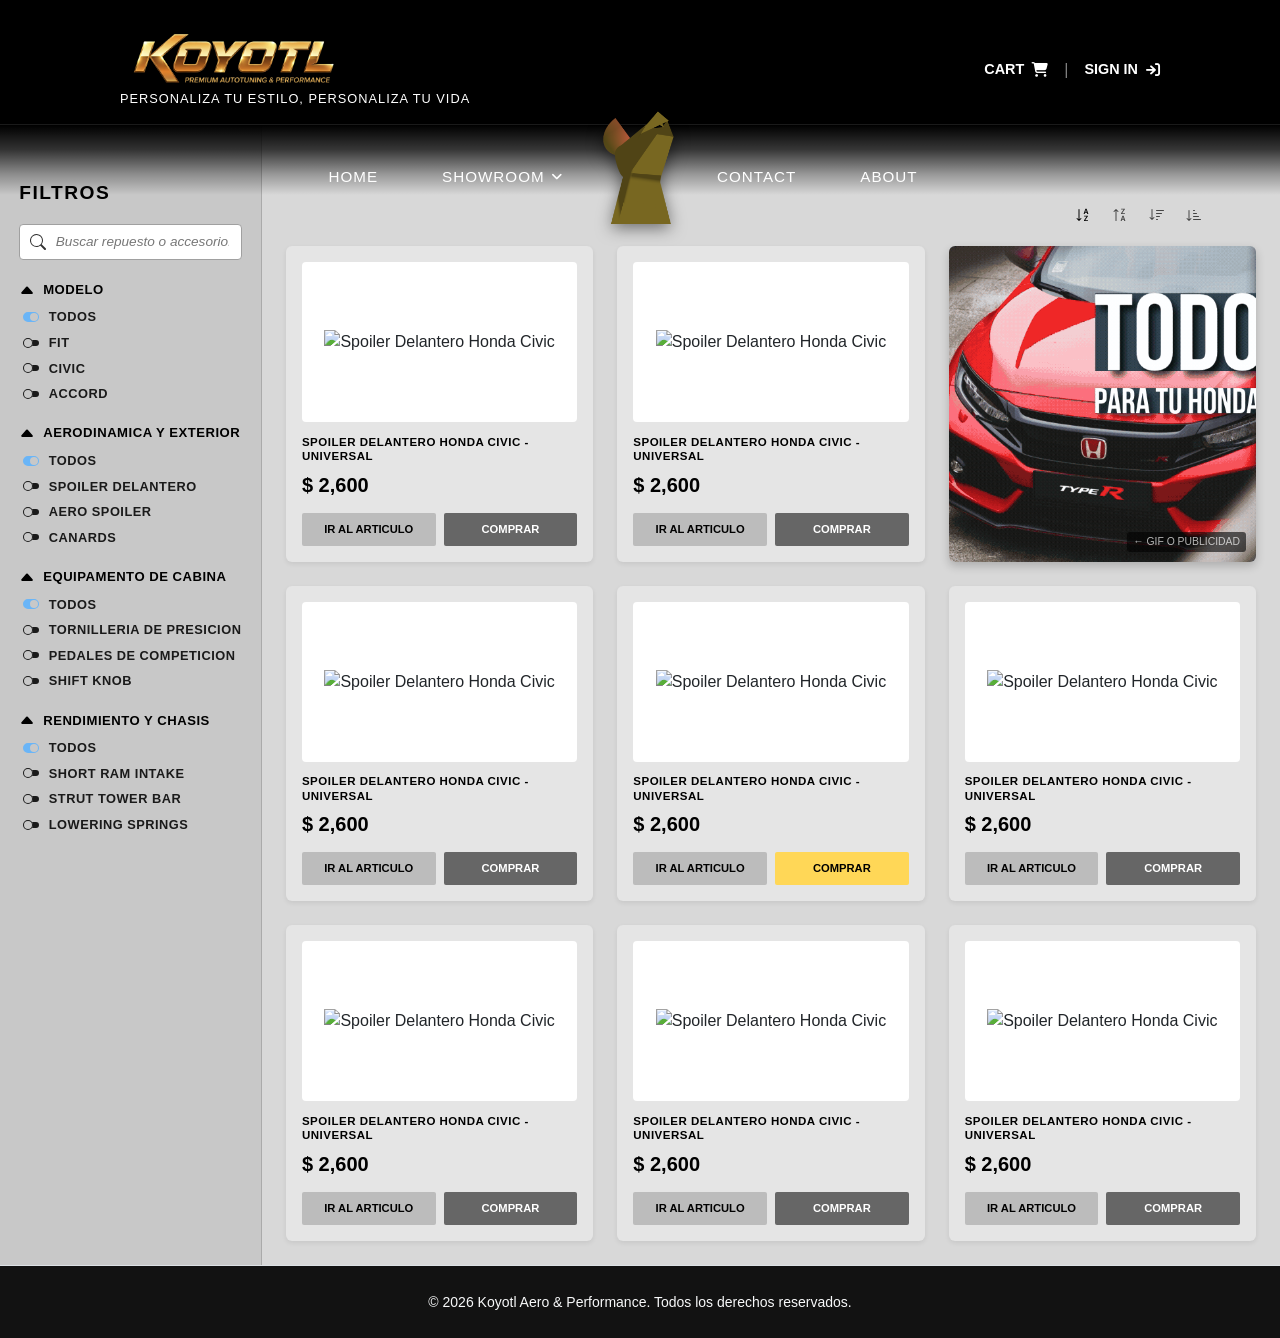
==== commit dea59425: "Avance final" ====
--- a/showroom.html
+++ b/showroom.html
@@ -73,7 +73,7 @@
 
           <!-- Enlaces Derecha -->
           <div class="navR">
-            <a href="#" class="enlaces-nav">CONTACT</a>
+            <a href="contacto.html" class="enlaces-nav">CONTACT</a>
             <a href="#" class="enlaces-nav">ABOUT</a>
           </div>
         </div>
@@ -835,5 +835,13 @@
         </div>
       </section>
     </div>
+    <footer class="text-center py-4 text-muted border-top mt-auto">
+      <div class="container">
+        <small
+          >&copy; 2026 Koyotl Aero & Performance. Todos los derechos
+          reservados.</small
+        >
+      </div>
+    </footer>
   </body>
 </html>
--- a/css/styles.css
+++ b/css/styles.css
@@ -3,6 +3,12 @@
   --color-textoOscuro: #000000;
   --color-destacado: #876700;
   --color-destacado-claro: #ffd757;
+  --koyotl-dark: #121212; /* Negro asfalto */
+  --koyotl-light: #f8f9fa; /* Gris minimalista claro */
+  --koyotl-accent: #d00000; /* Rojo Honda deportivo */
+  --koyotl-gray: #6c757d; /* Gris texto y detalles */
+  --koyotl-card-bg: #ffffff; /* Blanco puro para tarjetas */
+  --koyotl-toggle-active: #6ab5f7;
 }
 
 body {
@@ -167,8 +173,12 @@
     .Banner {
       width: 100%;
       height: 100vh;
-      object-fit: cover; /* Mantiene la proporción de la imagen sin deformar */
-      object-position: center; /* Centra el encuadre del vehículo */
+      .img-banner {
+        width: 100%;
+        height: 100%;
+        object-fit: cover; /* Ajusta la imagen sin estirarla */
+        object-position: center; /* Mantiene el auto centrado */
+      }
     }
 
     /* ------------------------------------------
@@ -434,3 +444,173 @@
     }
   }
 }
+
+footer {
+  background-color: var(--koyotl-dark);
+  .container small {
+    color: var(--koyotl-light);
+  }
+}
+
+/* ==========================================
+   2. MEDIA QUERY: LAPTOPS / TABLETS MEDIANAS
+   (Ancho menor a 1200px)
+   ========================================== */
+@media (max-width: 1200px) {
+  header.header-koyotl {
+    .top-bar .barra-content {
+      padding: 0rem 3rem; /* Reducimos el margen lateral */
+    }
+
+    nav.nav-koyotl .contenedor-nav {
+      .navL,
+      .navR {
+        gap: 1.5rem; /* Menos espacio entre enlaces */
+      }
+
+      .contenedor-logo-center .logo {
+        width: 75px; /* Logo central un poco más chico */
+      }
+    }
+  }
+}
+
+/* ==========================================
+   3. MEDIA QUERY: TABLETS Y PANTALLAS PEQUEÑAS
+   (Ancho menor a 991px)
+   ========================================== */
+@media (max-width: 991px) {
+  header.header-koyotl {
+    .top-bar .barra-content {
+      padding: 0rem 1.5rem;
+    }
+
+    nav.nav-koyotl {
+      position: static; /* Ya no flota sobre la imagen principal */
+      background: #000000;
+      border-bottom: 2px solid var(--color-destacado);
+
+      .contenedor-nav {
+        display: flex;
+        flex-direction: column;
+        height: auto;
+        padding: 1.25rem 0;
+        gap: 1rem; /* Espaciado uniforme para todo el menú */
+
+        /* OCULTAMOS EL LOGO CENTRAL */
+        .contenedor-logo-center {
+          display: none !important;
+        }
+
+        .navL,
+        .navR {
+          flex-direction: column;
+          width: 100%;
+          gap: 1rem; /* Espacio igual entre cada opción */
+          padding: 0;
+          justify-content: center;
+          margin: 0;
+        }
+
+        .enlaces-nav {
+          font-size: 1rem;
+          text-align: center;
+        }
+      }
+    }
+  }
+
+  main {
+    .contenedor-main {
+      .Banner {
+        height: 100vh; /* Ajuste de altura opcional para móvil */
+        /* Ruta de la nueva imagen para Móvil */
+        background-image: url('../img/home/hOME_sintexto.png');
+      }
+    }
+
+    .contenedor-enlacesBanner {
+      display: none !important;
+    }
+  }
+}
+
+/* ==========================================
+   4. MEDIA QUERY: CELULARES
+   (Ancho menor a 768px)
+   ========================================== */
+@media (max-width: 768px) {
+  header.header-koyotl {
+    .top-bar {
+      .barra-content {
+        padding: 0rem 1rem;
+      }
+
+      .koyotlHeader {
+        width: 160px; /* Reducimos el logo principal */
+      }
+
+      .slogan {
+        font-size: 0.65rem; /* Texto secundario más pequeño */
+      }
+
+      .texto-top {
+        display: none; /* En celulares ocultamos la palabra CART/SIGN IN y dejamos solo los iconos */
+      }
+    }
+  }
+
+  main {
+    .contenedor-main {
+      .Banner {
+        height: 100vh; /* Ajuste de altura opcional para móvil */
+        /* Ruta de la nueva imagen para Móvil */
+        background-image: url('../img/home/HOME_movil.jpg');
+      }
+    }
+
+    .contenedor-enlacesBanner {
+      display: none !important;
+    }
+  }
+}
+
+/* ==========================================
+   4. MEDIA QUERY: CELULARES
+   (Ancho menor a 415px)
+   ========================================== */
+@media (max-width: 768px) {
+  header.header-koyotl {
+    .top-bar {
+      .barra-content {
+        padding: 0rem 1rem;
+      }
+
+      .koyotlHeader {
+        width: 160px; /* Reducimos el logo principal */
+      }
+
+      .slogan {
+        font-size: 0.65rem; /* Texto secundario más pequeño */
+      }
+
+      .texto-top {
+        display: none; /* En celulares ocultamos la palabra CART/SIGN IN y dejamos solo los iconos */
+      }
+    }
+  }
+
+  main {
+    .contenedor-main {
+      .Banner {
+        height: 100vh; /* Ajuste de altura opcional para móvil */
+        /* Ruta de la nueva imagen para Móvil */
+        background-image: url('../img/home/HOME_movil_400.jpg');
+      }
+    }
+
+    .contenedor-enlacesBanner {
+      display: none !important;
+    }
+  }
+}
--- a/css/showroom.css
+++ b/css/showroom.css
@@ -127,6 +127,10 @@
           transition:
             color 0.2s ease,
             transform 0.2s ease;
+        }
+
+        .bi-toggle-on {
+          color: var(--koyotl-toggle-active);
         }
 
         .texto-opcion {
